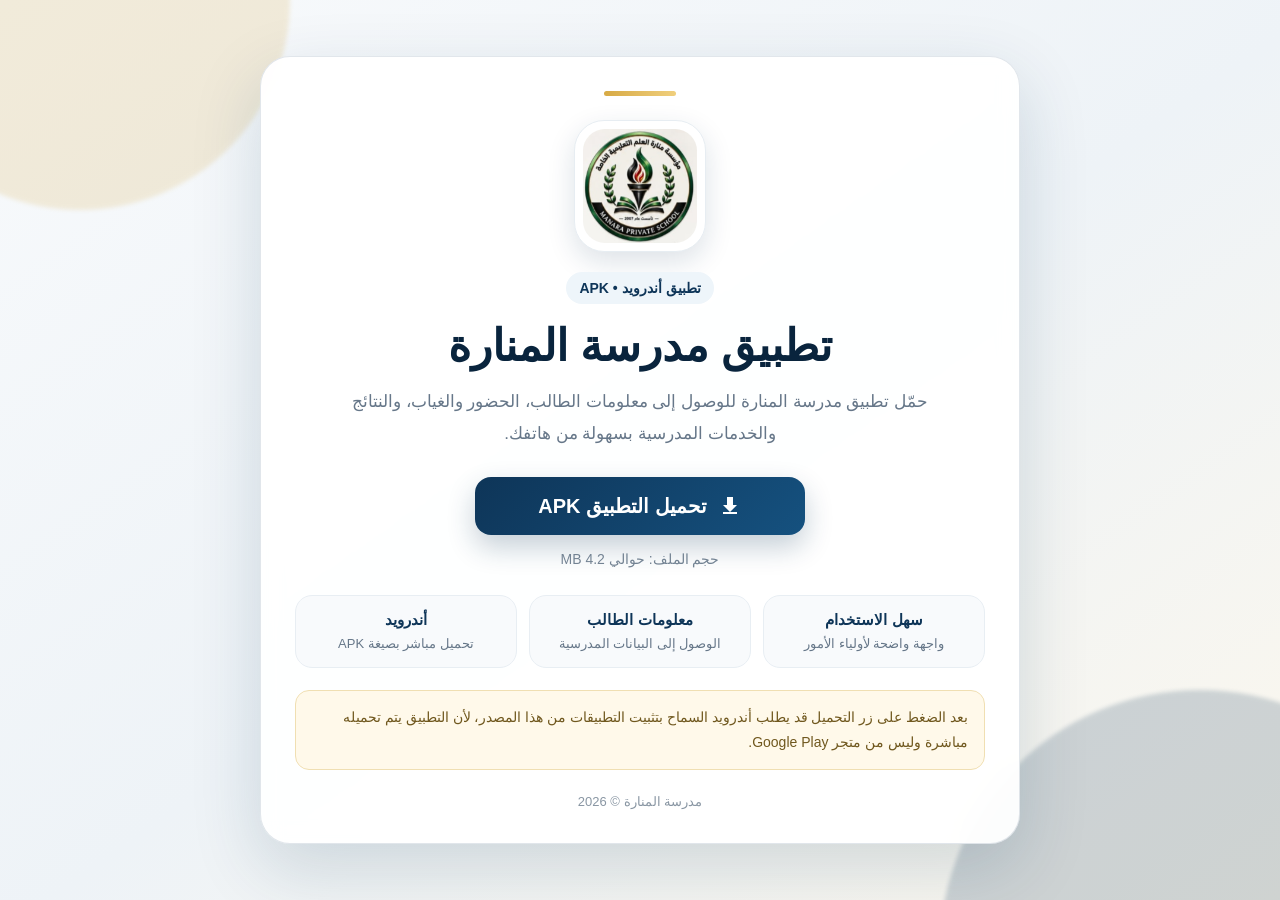
==== index.html @ dfda0073 "Add files via upload" ====
<!doctype html>
<html lang="ar" dir="rtl">
<head>
  <meta charset="utf-8" />
  <meta name="viewport" content="width=device-width, initial-scale=1" />
  <meta name="theme-color" content="#0e3558" />
  <meta name="description" content="الصفحة الرسمية لتحميل تطبيق مدرسة المنارة على أجهزة أندرويد." />
  <title>تحميل تطبيق مدرسة المنارة</title>
  <link rel="icon" href="logo.jpg" />
  <style>
    :root{--navy:#0e3558;--navy2:#09243d;--gold:#d7aa45;--paper:#f7f4ec;--ink:#173047;--muted:#667789}
    *{box-sizing:border-box}
    html{scroll-behavior:smooth}
    body{margin:0;font-family:Tahoma,Arial,"Segoe UI",sans-serif;background:linear-gradient(145deg,#f8fafc 0%,#eef3f7 52%,#fbf7ed 100%);color:var(--ink);min-height:100vh}
    .page{min-height:100vh;display:grid;place-items:center;padding:34px 18px;position:relative;overflow:hidden}
    .page:before,.page:after{content:"";position:absolute;border-radius:50%;filter:blur(2px);opacity:.18;pointer-events:none}
    .page:before{width:420px;height:420px;background:var(--gold);top:-210px;left:-130px}
    .page:after{width:520px;height:520px;background:var(--navy);bottom:-310px;right:-180px}
    .card{width:min(760px,100%);background:rgba(255,255,255,.94);border:1px solid rgba(14,53,88,.12);box-shadow:0 24px 70px rgba(14,53,88,.16);border-radius:30px;padding:34px;position:relative;z-index:1;text-align:center;backdrop-filter:blur(10px)}
    .topline{width:72px;height:5px;border-radius:999px;background:linear-gradient(90deg,var(--gold),#f0cf7d);margin:0 auto 24px}
    .logo-wrap{width:132px;height:132px;margin:0 auto 20px;border-radius:30px;padding:8px;background:#fff;box-shadow:0 10px 28px rgba(14,53,88,.14);border:1px solid #e7edf2}
    .logo-wrap img{width:100%;height:100%;object-fit:cover;border-radius:22px}
    .eyebrow{display:inline-flex;align-items:center;gap:8px;padding:8px 13px;border-radius:999px;background:#eef5fa;color:var(--navy);font-weight:700;font-size:14px;margin-bottom:14px}
    h1{margin:0;color:var(--navy2);font-size:clamp(28px,5vw,44px);line-height:1.25}
    .sub{margin:13px auto 0;max-width:590px;color:var(--muted);font-size:17px;line-height:1.9}
    .download{display:inline-flex;align-items:center;justify-content:center;gap:11px;margin-top:26px;padding:17px 30px;min-width:min(330px,100%);border-radius:16px;background:linear-gradient(135deg,var(--navy),#15517f);color:#fff;text-decoration:none;font-size:20px;font-weight:800;box-shadow:0 12px 28px rgba(14,53,88,.24);transition:.2s ease}
    .download:hover{transform:translateY(-2px);box-shadow:0 16px 34px rgba(14,53,88,.28)}
    .download svg{width:24px;height:24px;fill:currentColor}
    .meta{margin-top:16px;color:#738393;font-size:14px}
    .features{display:grid;grid-template-columns:repeat(3,1fr);gap:12px;margin-top:28px}
    .feature{background:#f8fafc;border:1px solid #e8eef3;border-radius:17px;padding:15px 10px}
    .feature b{display:block;color:var(--navy);margin-bottom:5px;font-size:15px}.feature span{font-size:13px;color:var(--muted)}
    .note{margin-top:22px;padding:14px 16px;border-radius:14px;background:#fff9ea;border:1px solid #f0dfb2;color:#70581e;font-size:14px;line-height:1.8;text-align:right}
    footer{margin-top:24px;color:#8996a3;font-size:13px}
    @media(max-width:620px){.card{padding:27px 18px;border-radius:24px}.features{grid-template-columns:1fr}.logo-wrap{width:116px;height:116px}.sub{font-size:15px}.download{font-size:18px}}
  </style>
</head>
<body>
  <main class="page">
    <section class="card">
      <div class="topline"></div>
      <div class="logo-wrap"><img src="logo.jpg" alt="شعار مدرسة المنارة" /></div>
      <div class="eyebrow">تطبيق أندرويد • APK</div>
      <h1>تطبيق مدرسة المنارة</h1>
      <p class="sub">حمّل تطبيق مدرسة المنارة للوصول إلى معلومات الطالب، الحضور والغياب، والنتائج والخدمات المدرسية بسهولة من هاتفك.</p>
      <a class="download" href="almanara-school.apk" download>
        <svg viewBox="0 0 24 24" aria-hidden="true"><path d="M5 20h14v-2H5v2zm14-9h-4V3H9v8H5l7 7 7-7z"/></svg>
        تحميل التطبيق APK
      </a>
      <div class="meta">حجم الملف: حوالي 4.2 MB</div>
      <div class="features">
        <div class="feature"><b>سهل الاستخدام</b><span>واجهة واضحة لأولياء الأمور</span></div>
        <div class="feature"><b>معلومات الطالب</b><span>الوصول إلى البيانات المدرسية</span></div>
        <div class="feature"><b>أندرويد</b><span>تحميل مباشر بصيغة APK</span></div>
      </div>
      <div class="note">بعد الضغط على زر التحميل قد يطلب أندرويد السماح بتثبيت التطبيقات من هذا المصدر، لأن التطبيق يتم تحميله مباشرة وليس من متجر Google Play.</div>
      <footer>مدرسة المنارة © 2026</footer>
    </section>
  </main>
</body>
</html>
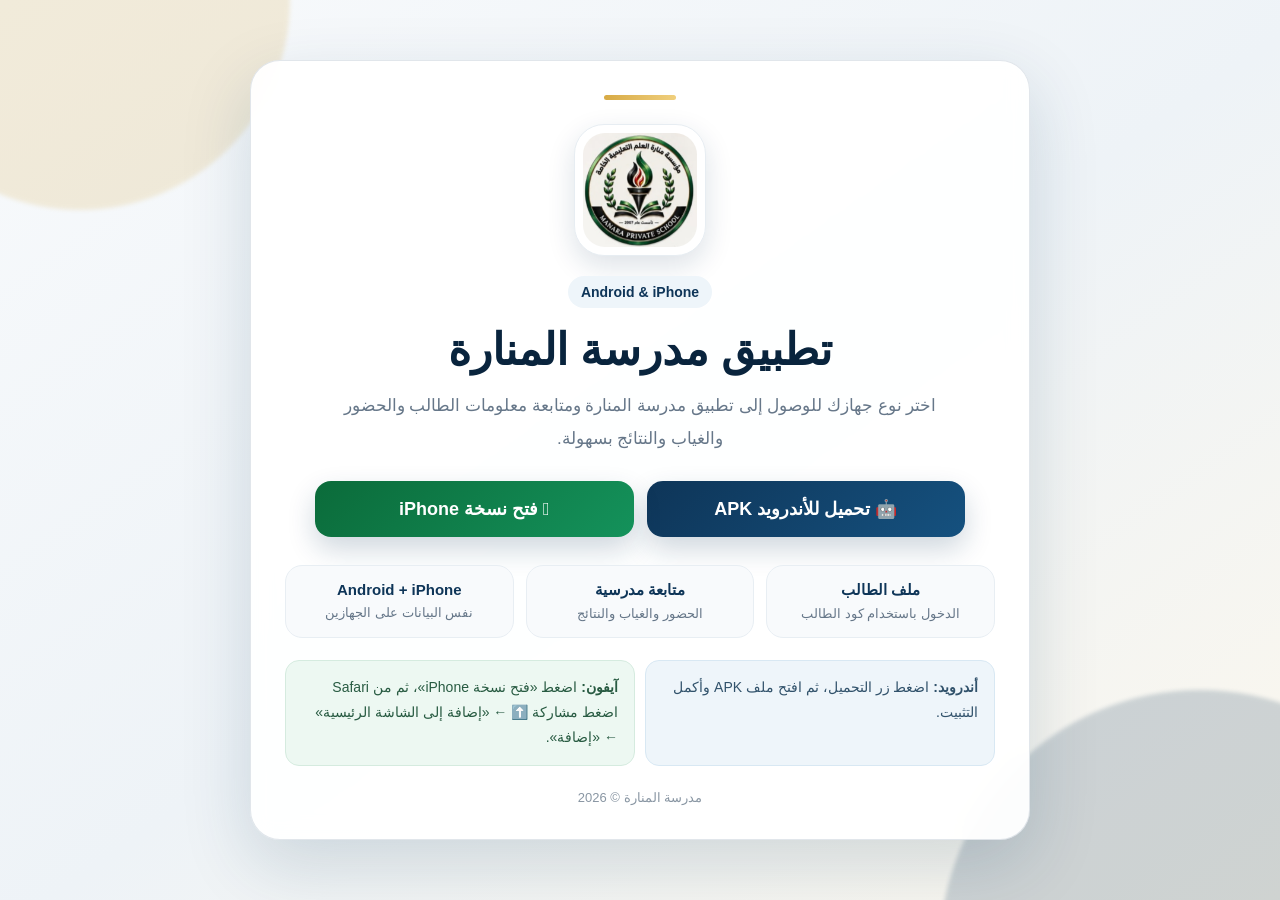
==== commit fb16517e: "Add files via upload" ====
--- a/index.html
+++ b/index.html
@@ -4,58 +4,39 @@
   <meta charset="utf-8" />
   <meta name="viewport" content="width=device-width, initial-scale=1" />
   <meta name="theme-color" content="#0e3558" />
-  <meta name="description" content="الصفحة الرسمية لتحميل تطبيق مدرسة المنارة على أجهزة أندرويد." />
-  <title>تحميل تطبيق مدرسة المنارة</title>
+  <meta name="description" content="الصفحة الرسمية لتطبيق مدرسة المنارة على أندرويد وآيفون." />
+  <title>تطبيق مدرسة المنارة</title>
   <link rel="icon" href="logo.jpg" />
   <style>
-    :root{--navy:#0e3558;--navy2:#09243d;--gold:#d7aa45;--paper:#f7f4ec;--ink:#173047;--muted:#667789}
-    *{box-sizing:border-box}
-    html{scroll-behavior:smooth}
+    :root{--navy:#0e3558;--navy2:#09243d;--gold:#d7aa45;--paper:#f7f4ec;--ink:#173047;--muted:#667789;--green:#0b6b3a}
+    *{box-sizing:border-box} html{scroll-behavior:smooth}
     body{margin:0;font-family:Tahoma,Arial,"Segoe UI",sans-serif;background:linear-gradient(145deg,#f8fafc 0%,#eef3f7 52%,#fbf7ed 100%);color:var(--ink);min-height:100vh}
     .page{min-height:100vh;display:grid;place-items:center;padding:34px 18px;position:relative;overflow:hidden}
-    .page:before,.page:after{content:"";position:absolute;border-radius:50%;filter:blur(2px);opacity:.18;pointer-events:none}
-    .page:before{width:420px;height:420px;background:var(--gold);top:-210px;left:-130px}
-    .page:after{width:520px;height:520px;background:var(--navy);bottom:-310px;right:-180px}
-    .card{width:min(760px,100%);background:rgba(255,255,255,.94);border:1px solid rgba(14,53,88,.12);box-shadow:0 24px 70px rgba(14,53,88,.16);border-radius:30px;padding:34px;position:relative;z-index:1;text-align:center;backdrop-filter:blur(10px)}
-    .topline{width:72px;height:5px;border-radius:999px;background:linear-gradient(90deg,var(--gold),#f0cf7d);margin:0 auto 24px}
-    .logo-wrap{width:132px;height:132px;margin:0 auto 20px;border-radius:30px;padding:8px;background:#fff;box-shadow:0 10px 28px rgba(14,53,88,.14);border:1px solid #e7edf2}
-    .logo-wrap img{width:100%;height:100%;object-fit:cover;border-radius:22px}
-    .eyebrow{display:inline-flex;align-items:center;gap:8px;padding:8px 13px;border-radius:999px;background:#eef5fa;color:var(--navy);font-weight:700;font-size:14px;margin-bottom:14px}
-    h1{margin:0;color:var(--navy2);font-size:clamp(28px,5vw,44px);line-height:1.25}
-    .sub{margin:13px auto 0;max-width:590px;color:var(--muted);font-size:17px;line-height:1.9}
-    .download{display:inline-flex;align-items:center;justify-content:center;gap:11px;margin-top:26px;padding:17px 30px;min-width:min(330px,100%);border-radius:16px;background:linear-gradient(135deg,var(--navy),#15517f);color:#fff;text-decoration:none;font-size:20px;font-weight:800;box-shadow:0 12px 28px rgba(14,53,88,.24);transition:.2s ease}
-    .download:hover{transform:translateY(-2px);box-shadow:0 16px 34px rgba(14,53,88,.28)}
-    .download svg{width:24px;height:24px;fill:currentColor}
-    .meta{margin-top:16px;color:#738393;font-size:14px}
-    .features{display:grid;grid-template-columns:repeat(3,1fr);gap:12px;margin-top:28px}
-    .feature{background:#f8fafc;border:1px solid #e8eef3;border-radius:17px;padding:15px 10px}
-    .feature b{display:block;color:var(--navy);margin-bottom:5px;font-size:15px}.feature span{font-size:13px;color:var(--muted)}
-    .note{margin-top:22px;padding:14px 16px;border-radius:14px;background:#fff9ea;border:1px solid #f0dfb2;color:#70581e;font-size:14px;line-height:1.8;text-align:right}
-    footer{margin-top:24px;color:#8996a3;font-size:13px}
-    @media(max-width:620px){.card{padding:27px 18px;border-radius:24px}.features{grid-template-columns:1fr}.logo-wrap{width:116px;height:116px}.sub{font-size:15px}.download{font-size:18px}}
+    .page:before,.page:after{content:"";position:absolute;border-radius:50%;filter:blur(2px);opacity:.18;pointer-events:none}.page:before{width:420px;height:420px;background:var(--gold);top:-210px;left:-130px}.page:after{width:520px;height:520px;background:var(--navy);bottom:-310px;right:-180px}
+    .card{width:min(780px,100%);background:rgba(255,255,255,.94);border:1px solid rgba(14,53,88,.12);box-shadow:0 24px 70px rgba(14,53,88,.16);border-radius:30px;padding:34px;position:relative;z-index:1;text-align:center;backdrop-filter:blur(10px)}
+    .topline{width:72px;height:5px;border-radius:999px;background:linear-gradient(90deg,var(--gold),#f0cf7d);margin:0 auto 24px}.logo-wrap{width:132px;height:132px;margin:0 auto 20px;border-radius:30px;padding:8px;background:#fff;box-shadow:0 10px 28px rgba(14,53,88,.14);border:1px solid #e7edf2}.logo-wrap img{width:100%;height:100%;object-fit:cover;border-radius:22px}
+    .eyebrow{display:inline-flex;align-items:center;gap:8px;padding:8px 13px;border-radius:999px;background:#eef5fa;color:var(--navy);font-weight:700;font-size:14px;margin-bottom:14px}h1{margin:0;color:var(--navy2);font-size:clamp(28px,5vw,44px);line-height:1.25}.sub{margin:13px auto 0;max-width:610px;color:var(--muted);font-size:17px;line-height:1.9}
+    .buttons{display:grid;grid-template-columns:1fr 1fr;gap:13px;margin:26px auto 0;max-width:650px}.download{display:flex;align-items:center;justify-content:center;gap:10px;padding:17px 20px;border-radius:16px;color:#fff;text-decoration:none;font-size:18px;font-weight:800;box-shadow:0 12px 28px rgba(14,53,88,.20);transition:.2s ease}.download:hover{transform:translateY(-2px)}.android{background:linear-gradient(135deg,var(--navy),#15517f)}.ios{background:linear-gradient(135deg,var(--green),#14925b)}
+    .features{display:grid;grid-template-columns:repeat(3,1fr);gap:12px;margin-top:28px}.feature{background:#f8fafc;border:1px solid #e8eef3;border-radius:17px;padding:15px 10px}.feature b{display:block;color:var(--navy);margin-bottom:5px;font-size:15px}.feature span{font-size:13px;color:var(--muted)}
+    .notes{display:grid;grid-template-columns:1fr 1fr;gap:10px;margin-top:22px;text-align:right}.note{padding:14px 16px;border-radius:14px;font-size:14px;line-height:1.8}.note.android-note{background:#eef5fa;border:1px solid #d8e8f3;color:#31526b}.note.ios-note{background:#edf8f2;border:1px solid #d5ebdf;color:#285b42}footer{margin-top:24px;color:#8996a3;font-size:13px}
+    @media(max-width:620px){.card{padding:27px 18px;border-radius:24px}.buttons,.features,.notes{grid-template-columns:1fr}.logo-wrap{width:116px;height:116px}.sub{font-size:15px}.download{font-size:17px}}
   </style>
 </head>
 <body>
-  <main class="page">
-    <section class="card">
-      <div class="topline"></div>
-      <div class="logo-wrap"><img src="logo.jpg" alt="شعار مدرسة المنارة" /></div>
-      <div class="eyebrow">تطبيق أندرويد • APK</div>
-      <h1>تطبيق مدرسة المنارة</h1>
-      <p class="sub">حمّل تطبيق مدرسة المنارة للوصول إلى معلومات الطالب، الحضور والغياب، والنتائج والخدمات المدرسية بسهولة من هاتفك.</p>
-      <a class="download" href="almanara-school.apk" download>
-        <svg viewBox="0 0 24 24" aria-hidden="true"><path d="M5 20h14v-2H5v2zm14-9h-4V3H9v8H5l7 7 7-7z"/></svg>
-        تحميل التطبيق APK
-      </a>
-      <div class="meta">حجم الملف: حوالي 4.2 MB</div>
-      <div class="features">
-        <div class="feature"><b>سهل الاستخدام</b><span>واجهة واضحة لأولياء الأمور</span></div>
-        <div class="feature"><b>معلومات الطالب</b><span>الوصول إلى البيانات المدرسية</span></div>
-        <div class="feature"><b>أندرويد</b><span>تحميل مباشر بصيغة APK</span></div>
-      </div>
-      <div class="note">بعد الضغط على زر التحميل قد يطلب أندرويد السماح بتثبيت التطبيقات من هذا المصدر، لأن التطبيق يتم تحميله مباشرة وليس من متجر Google Play.</div>
-      <footer>مدرسة المنارة © 2026</footer>
-    </section>
-  </main>
+  <main class="page"><section class="card">
+    <div class="topline"></div><div class="logo-wrap"><img src="logo.jpg" alt="شعار مدرسة المنارة" /></div>
+    <div class="eyebrow">Android & iPhone</div><h1>تطبيق مدرسة المنارة</h1>
+    <p class="sub">اختر نوع جهازك للوصول إلى تطبيق مدرسة المنارة ومتابعة معلومات الطالب والحضور والغياب والنتائج بسهولة.</p>
+    <div class="buttons">
+      <a class="download android" href="almanara-school.apk" download>🤖 تحميل للأندرويد APK</a>
+      <a class="download ios" href="ios-app.html"> فتح نسخة iPhone</a>
+    </div>
+    <div class="features"><div class="feature"><b>ملف الطالب</b><span>الدخول باستخدام كود الطالب</span></div><div class="feature"><b>متابعة مدرسية</b><span>الحضور والغياب والنتائج</span></div><div class="feature"><b>Android + iPhone</b><span>نفس البيانات على الجهازين</span></div></div>
+    <div class="notes">
+      <div class="note android-note"><b>أندرويد:</b> اضغط زر التحميل، ثم افتح ملف APK وأكمل التثبيت.</div>
+      <div class="note ios-note"><b>آيفون:</b> اضغط «فتح نسخة iPhone»، ثم من Safari اضغط مشاركة ⬆️ ← «إضافة إلى الشاشة الرئيسية» ← «إضافة».</div>
+    </div>
+    <footer>مدرسة المنارة © 2026</footer>
+  </section></main>
 </body>
 </html>
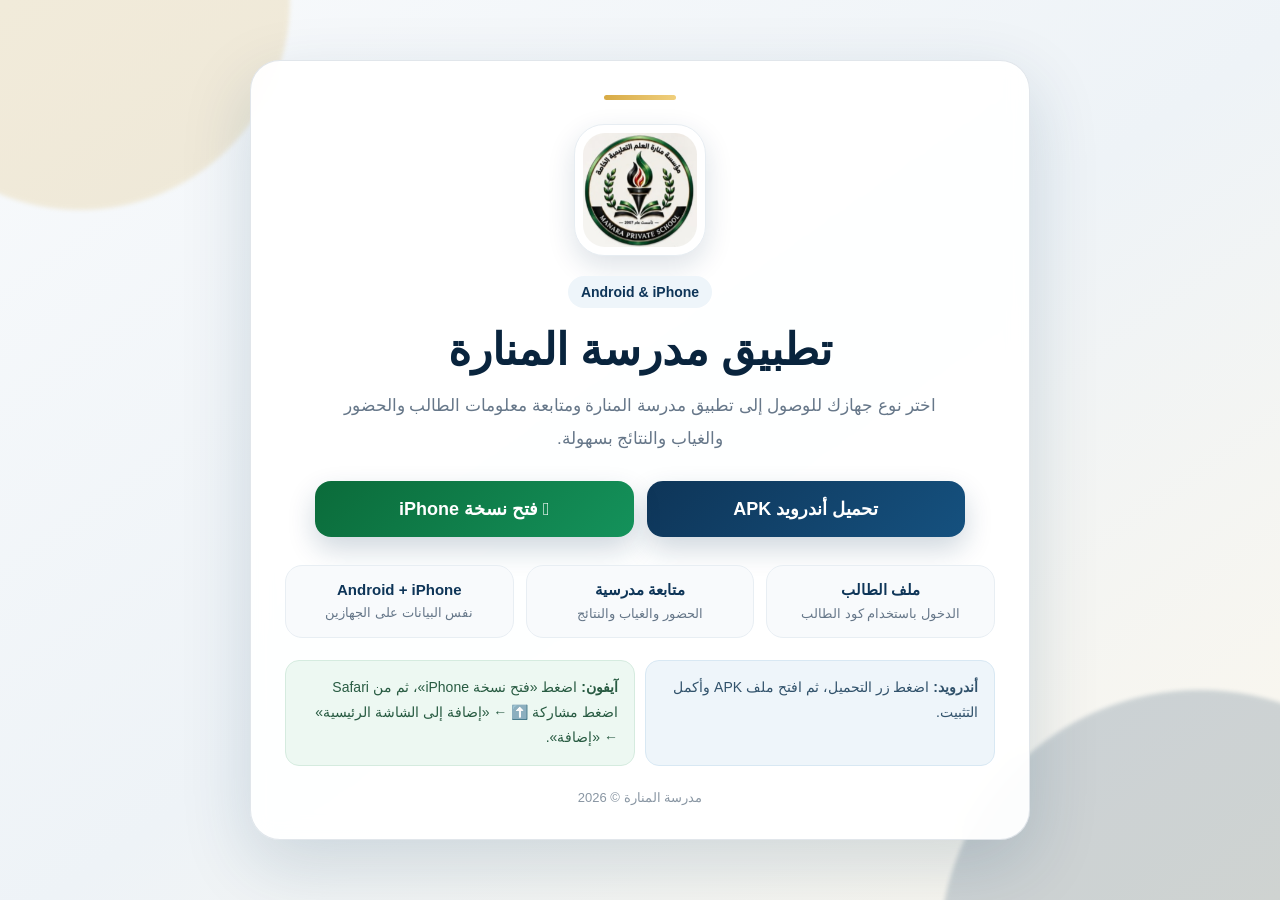
==== commit 2f642c16: "Update index.html" ====
--- a/index.html
+++ b/index.html
@@ -28,7 +28,7 @@
     <div class="eyebrow">Android & iPhone</div><h1>تطبيق مدرسة المنارة</h1>
     <p class="sub">اختر نوع جهازك للوصول إلى تطبيق مدرسة المنارة ومتابعة معلومات الطالب والحضور والغياب والنتائج بسهولة.</p>
     <div class="buttons">
-      <a class="download android" href="almanara-school.apk" download>🤖 تحميل للأندرويد APK</a>
+      <a class="download android" href="https://github.com/abdoali07979-collab/manara-school/releases/latest/download/almanara-school.apk">تحميل أندرويد APK</a>
       <a class="download ios" href="ios-app.html"> فتح نسخة iPhone</a>
     </div>
     <div class="features"><div class="feature"><b>ملف الطالب</b><span>الدخول باستخدام كود الطالب</span></div><div class="feature"><b>متابعة مدرسية</b><span>الحضور والغياب والنتائج</span></div><div class="feature"><b>Android + iPhone</b><span>نفس البيانات على الجهازين</span></div></div>
